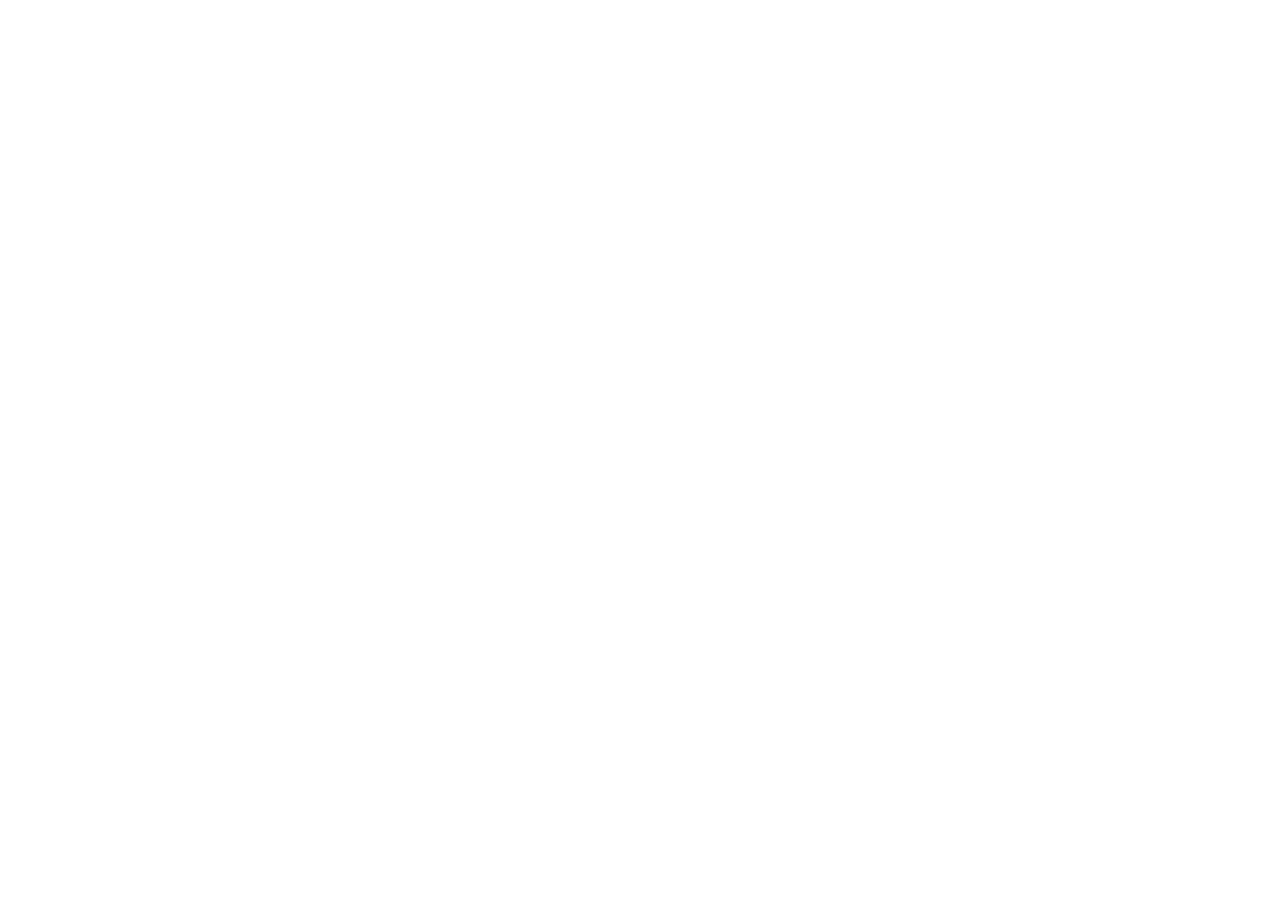
==== index.html @ 22ad7587 "Crear estructura archivo html" ====
<!DOCTYPE html>
<html lang="en">
<head>
    <meta charset="UTF-8">
    <meta http-equiv="X-UA-Compatible" content="IE=edge">
    <meta name="viewport" content="width=device-width, initial-scale=1.0">
    <title>Document</title>
</head>
<body>
    
</body>
</html>
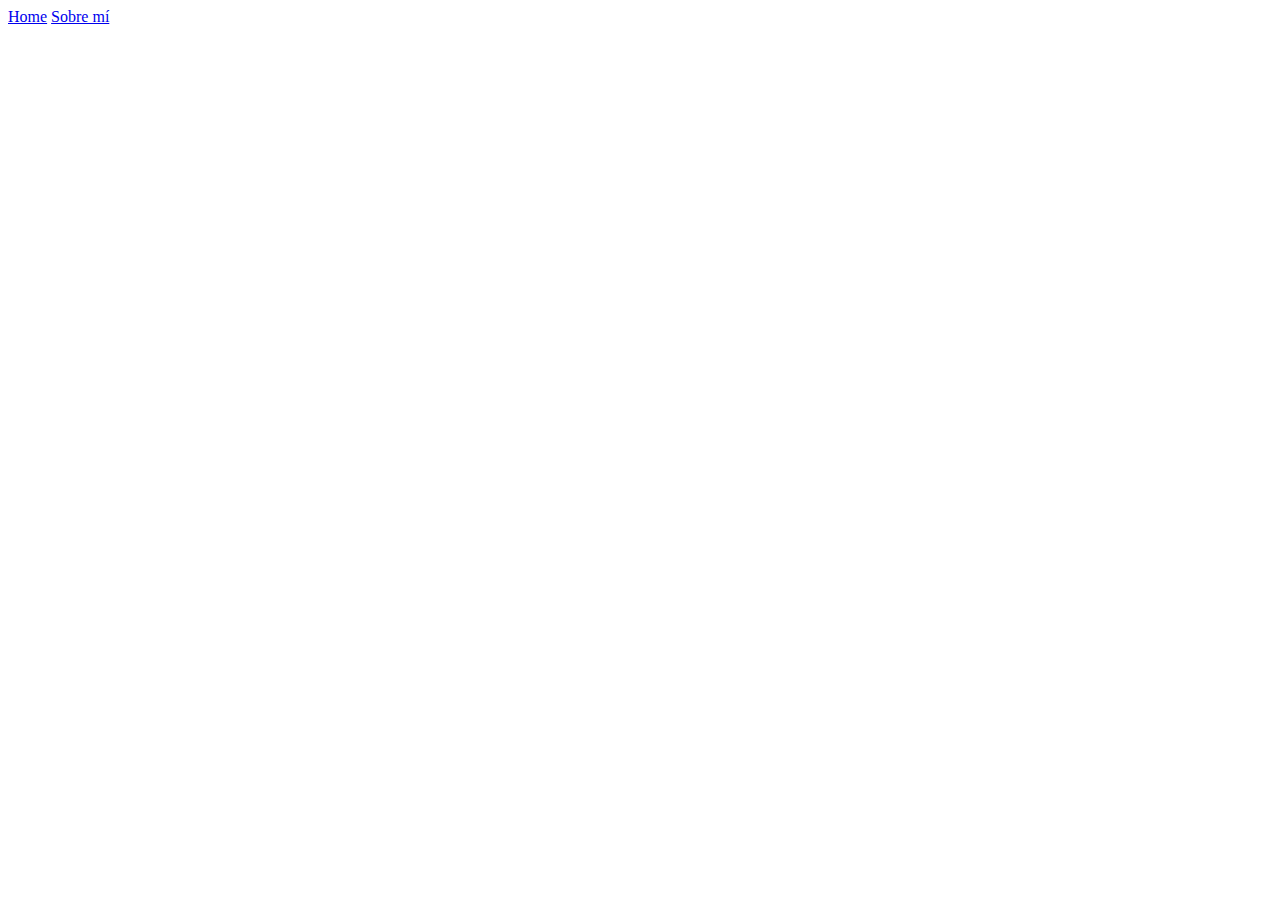
==== commit 83d48c0b: "Agrega header" ====
--- a/index.html
+++ b/index.html
@@ -7,6 +7,11 @@
     <title>Document</title>
 </head>
 <body>
-    
+    <header class="header">
+        <nav class="header__menu">
+            <a class="header__menu__link" href="index.html">Home</a>
+            <a class="header__menu__link" href="about.html">Sobre mí</a>
+        </nav>
+    </header>
 </body>
 </html>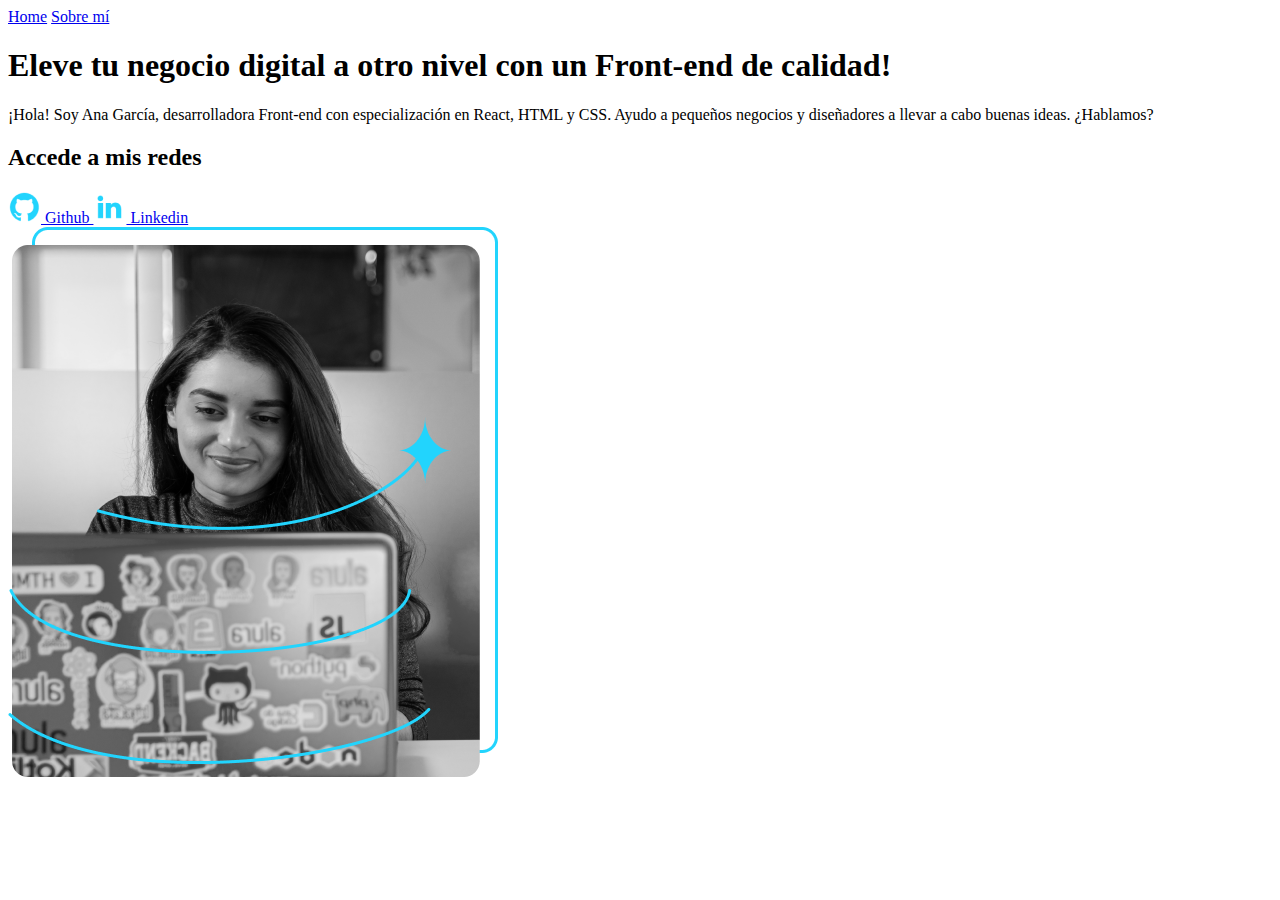
==== commit 2a08b8f9: "Agrega seccion main" ====
--- a/index.html
+++ b/index.html
@@ -4,7 +4,8 @@
     <meta charset="UTF-8">
     <meta http-equiv="X-UA-Compatible" content="IE=edge">
     <meta name="viewport" content="width=device-width, initial-scale=1.0">
-    <title>Document</title>
+    <title>Portafolio</title>
+    <link rel="stylesheet" href="styles/style.css">
 </head>
 <body>
     <header class="header">
@@ -13,5 +14,31 @@
             <a class="header__menu__link" href="about.html">Sobre mí</a>
         </nav>
     </header>
+    <main class="presentacion">
+        <section class="presentacion__contenido">
+            <h1 class="presentacion__contenido__titulo">
+                Eleve tu negocio digital a otro nivel 
+                <strong class="titulo-destaque">con un Front-end de calidad!
+                </strong></h1>
+                <p class="presentacion__contenido__texto">¡Hola! Soy Ana García, desarrolladora Front-end con
+                    especialización en React, HTML y CSS. Ayudo a pequeños
+                    negocios y diseñadores a llevar a cabo buenas ideas.
+                    ¿Hablamos?
+
+                </p>
+                <div class="presentacion__enlaces">
+                    <h2 class="presentacion__enlaces__subtitulo">Accede a mis redes</h2>
+                    <a class="presentacion__enlaces__link" href="https://github.com/">
+                        <img src="./assets/github.png">
+                        Github
+                    </a>
+                    <a class="presentacion__enlaces__link" href="https://linkedin.com/in/">
+                        <img src="./assets/linkedin.png">
+                        Linkedin
+                    </a>
+                </div>
+        </section>
+            <img class="presentacion__imagen" src="./assets/Imagen.png" alt="Foto de Ana García desarrolando un proyecto">
+    </main>
 </body>
 </html>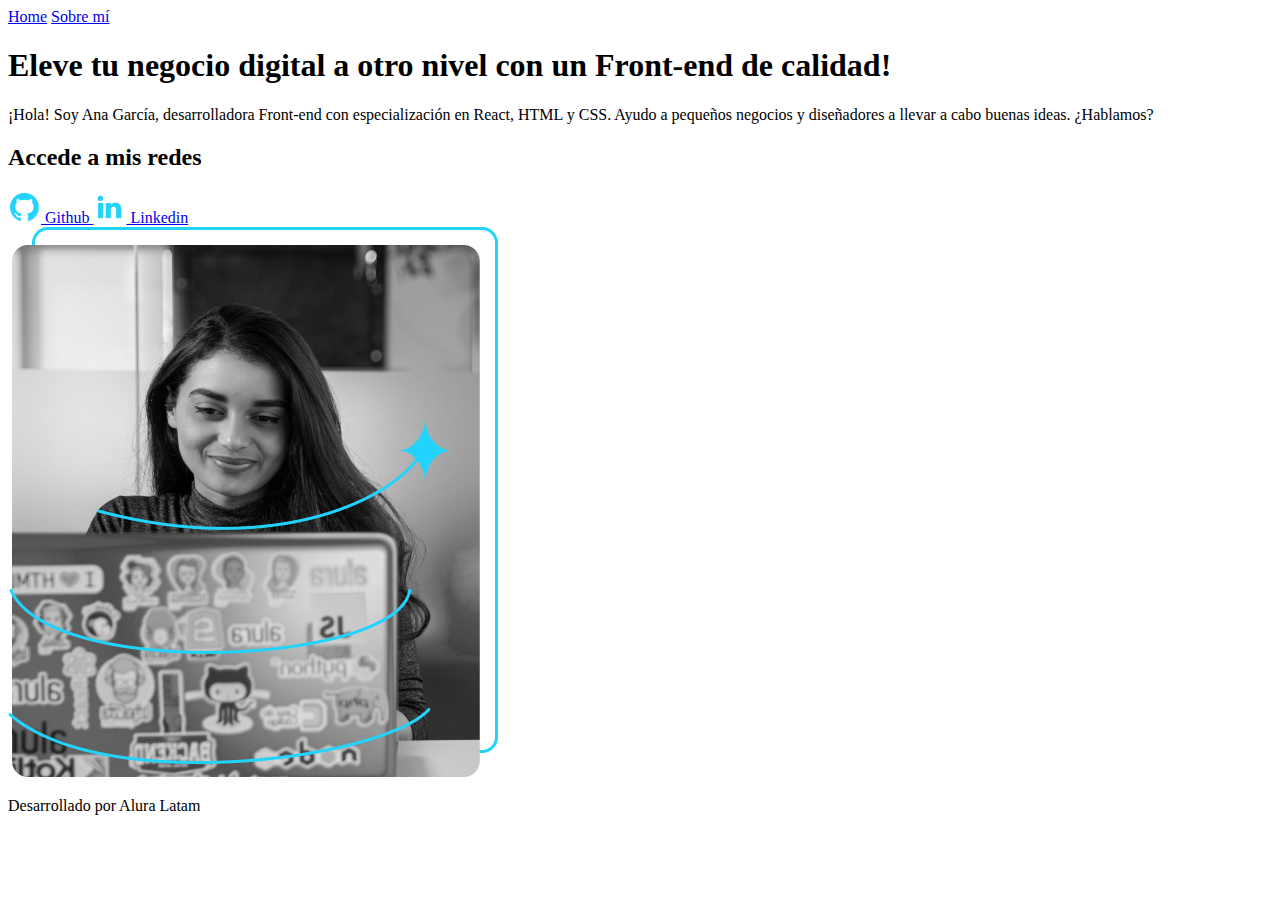
==== commit 5a98dd59: "Agrega footer" ====
--- a/index.html
+++ b/index.html
@@ -40,5 +40,8 @@
         </section>
             <img class="presentacion__imagen" src="./assets/Imagen.png" alt="Foto de Ana García desarrolando un proyecto">
     </main>
+    <footer class="footer">
+        <p>Desarrollado por Alura Latam</p>
+    </footer>
 </body>
 </html>